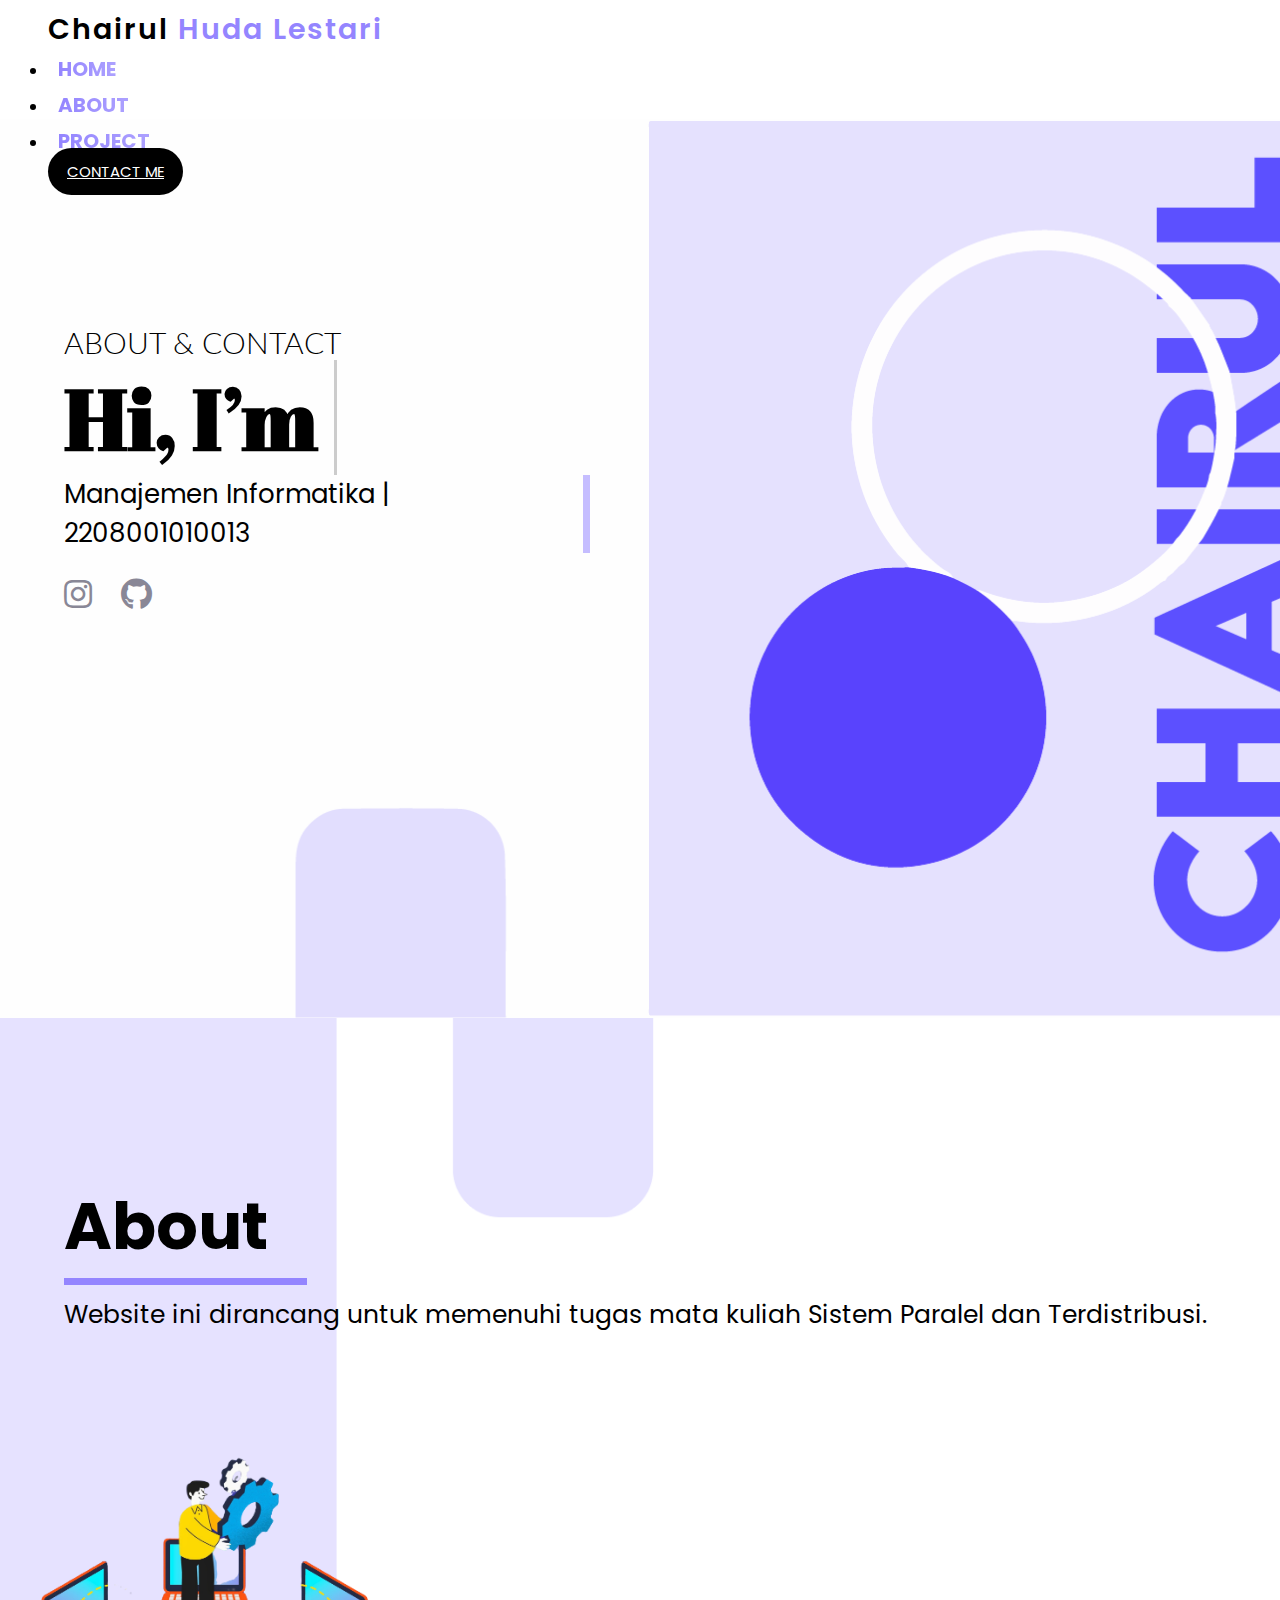
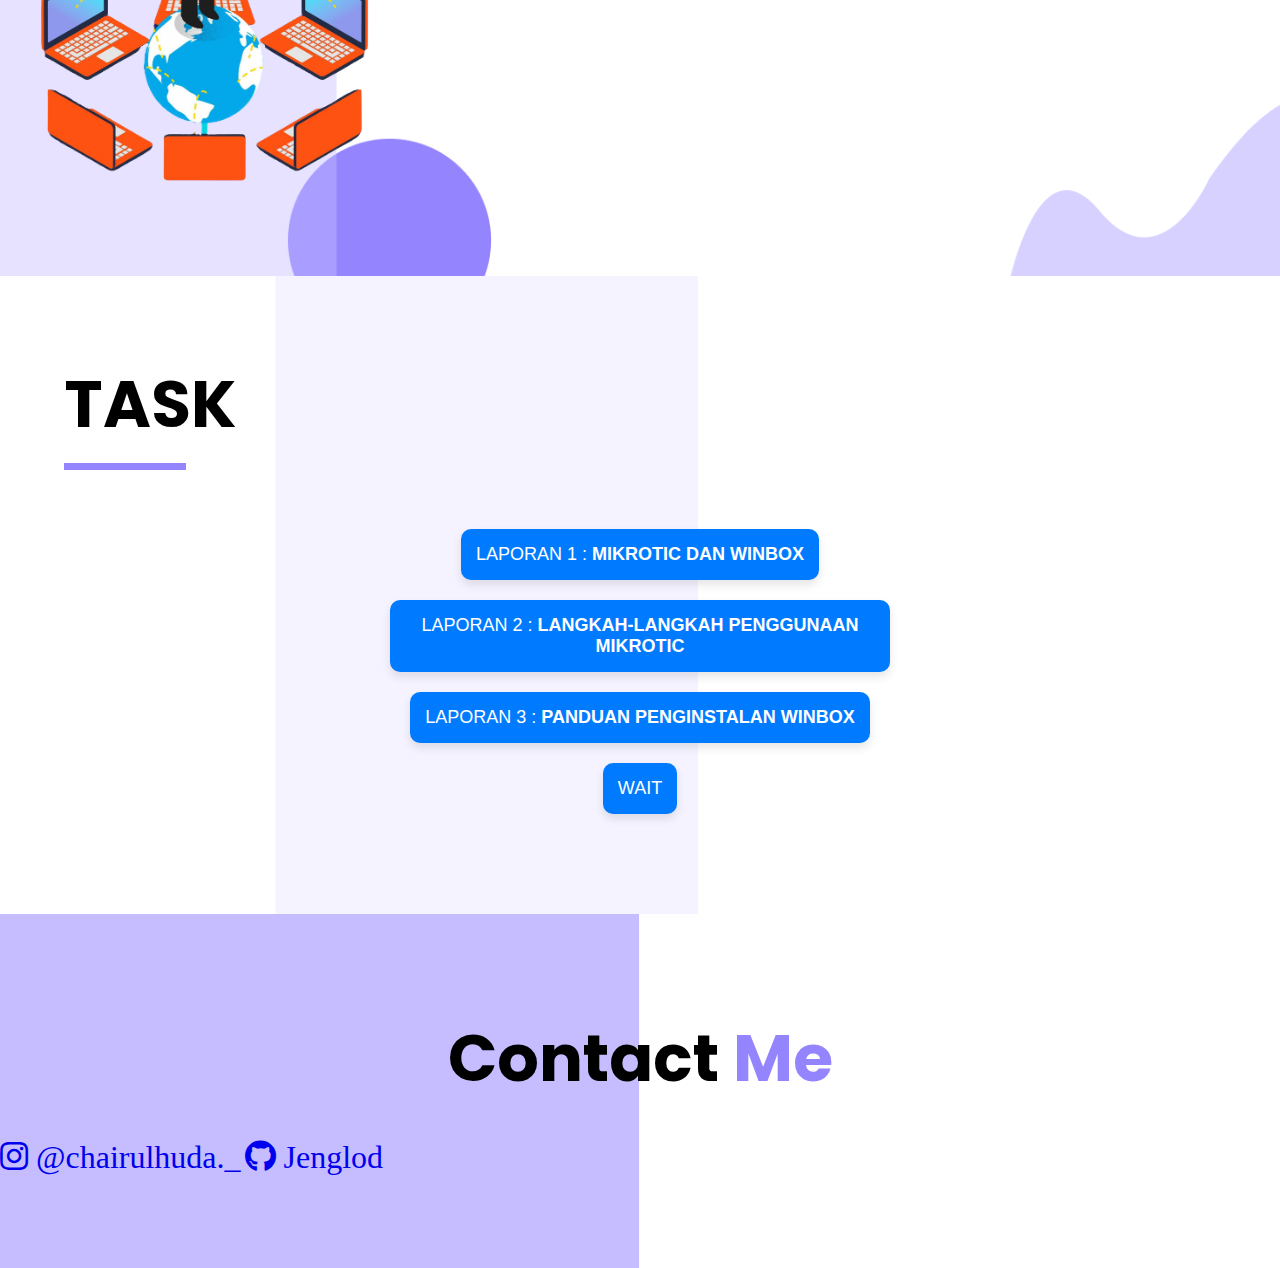
==== index.html @ 792268e4 "first commit" ====
<!doctype html>
<html lang="en">
  <head>
    <!-- Required meta tags -->
    <meta charset="utf-8">
    <meta name="viewport" content="width=device-width, initial-scale=1">

    <!--Font Awesome-->
    <link rel="stylesheet" type="text/css" href="https://cdnjs.cloudflare.com/ajax/libs/font-awesome/5.15.3/css/all.min.css">

    <!-- AOS Scroll -->
    <link rel="stylesheet" href="https://unpkg.com/aos@next/dist/aos.css" />

    <!-- Bootstrap CSS -->
    <link href="https://cdn.jsdelivr.net/npm/bootstrap@5.0.2/dist/css/bootstrap.min.css" rel="stylesheet" integrity="sha384-EVSTQN3/azprG1Anm3QDgpJLIm9Nao0Yz1ztcQTwFspd3yD65VohhpuuCOmLASjC" crossorigin="anonymous">

    <!-- Bootstrap Icons -->
    <link rel="stylesheet" href="https://cdn.jsdelivr.net/npm/bootstrap-icons@1.4.1/font/bootstrap-icons.css">
    <!--Font Awasome-->
    <link rel="stylesheet" type="text/css" href="https://cdnjs.cloudflare.com/ajax/libs/font-awesome/5.15.3/css/all.min.css">

    <!--Link ke css-->
    <link rel="stylesheet" href="style.css">

    <!-- Logo -->
    <link rel="shortcut icon" href="img/logo.png" type="image/png">

    <!--Google Font-->

    <!--poppins-->
    <link rel="preconnect" href="https://fonts.googleapis.com">
    <link rel="preconnect" href="https://fonts.gstatic.com" crossorigin>
    <link href="https://fonts.googleapis.com/css2?family=Poppins:wght@300;400;500;600;700&display=swap" rel="stylesheet"> 

    <!-- Abril Fatface -->
    <link rel="preconnect" href="https://fonts.googleapis.com">
    <link rel="preconnect" href="https://fonts.gstatic.com" crossorigin>
    <link href="https://fonts.googleapis.com/css2?family=Abril+Fatface&display=swap" rel="stylesheet"> 

    <!-- Lato -->
    <link rel="preconnect" href="https://fonts.googleapis.com">
    <link rel="preconnect" href="https://fonts.gstatic.com" crossorigin>
    <link href="https://fonts.googleapis.com/css2?family=Lato:wght@300;400;700;900&display=swap" rel="stylesheet"> 

    <title>Portofolio</title>
  </head>
  <body>
    
    <!-- Navbar -->
    <nav class="navbar navbar-expand-lg navbar-light">
      <div class="container-fluid">
        <a class="navbar-item" href="#">Chairul <span class="span">Huda Lestari</span></a>
        <button class="navbar-toggler" type="button" data-bs-toggle="collapse" data-bs-target="#navbarSupportedContent" aria-controls="navbarSupportedContent" aria-expanded="false" aria-label="Toggle navigation">
          <span class="navbar-toggler-icon"></span>
        </button>
        <div class="collapse navbar-collapse" id="navbarSupportedContent">
          <ul class="navbar-nav mb-2 mb-lg-0 ms-auto">
            <li class="nav-item">
              <a class="nav-link" aria-current="page" href="#home"><strong>Home</strong></a>
            </li>
            <li class="nav-item">
              <a class="nav-link" href="#about"><strong>About</strong></a>
            </li>
            <li class="nav-item">
              <a class="nav-link" href="#project"><Strong>Project</Strong></a>
            </li>
            <!-- <li class="nav-item">
              <a class="nav-link" href="#skills">skills</a>
            </li> -->
          </ul>
          <form class="d-flex">
            <a href="#contact" class="btn">Contact Me</a>
          </form>
        </div>
      </div>
    </nav>
    <!-- A Navbar -->



    <!-- Jumbotron -->
    <section id="home">
      <div class="jumbotron jumbotron-fluid">
        <div class="container-fluid text">
          <h2 class="display-4">about & contact</h2>
          <h1 class="h1">Hi, I’m <span class="span Chairul typed-text"></span><span class="cursor">&nbsp;</span></h1>
          <h3 class="lead">Manajemen Informatika | 2208001010013</h3>
          <!-- Sosial Media -->
              <div class="sosial-media">
                <!-- Instagram -->
                  <a href="https://www.instagram.com/chairulhuda._?igsh=MXJwbXltN24yOGU4dA==" target="blank"><i class="fab fa-instagram fa-2x"></i></a>
                <!-- Github -->
                  <a href="https://github.com/Jenglod" target="blank"><i class="fab fa-github fa-2x"></i></a>
              </div>
        </div>
      </div>
    </section>
    <!-- A Jumbotron -->

    <!-- About -->
    <section id="about">
      <div class="container-fluid">
        <div class="row justify-content-center d-flex align-items-center">
          <div class="col-lg-6 col-md-12 justify-content-center d-flex align-items-center">
            <div class="text-capitalize text-about">
              <h1>About <span></span></h1>
              <p>Website ini dirancang untuk memenuhi tugas mata kuliah Sistem Paralel dan Terdistribusi.</p>
            </div>
          </div> 
          <div class="col-lg-6 col-md-12 justify-content-center d-flex align-items-center">
            <div class="about-img">
              <img src="img/character.png" class="img-fluid" alt="" width="400">
            </div>
          </div>
        </div>
      </div>
    </section>
    <!-- About -->

    <!-- Selected Project -->
    <section id="project">
      <div class="container-fluid">
        <div class="title-project">
          <h1 class="project-isi">TASK</h1>
        </div>
      </div>
      <div class="button-list">
          <a href="laporan/laporan1.html" target="_blank">
              <button class="report-btn">LAPORAN 1 : <strong>MIKROTIC DAN WINBOX</strong></button>
          </a>
          <a href="laporan/laporan2.html" target="_blank">
              <button class="report-btn">LAPORAN 2 : <strong>LANGKAH-LANGKAH PENGGUNAAN MIKROTIC</strong></button>
          </a>
          <a href="laporan/laporan3.html" target="_blank">
              <button class="report-btn">LAPORAN 3 : <strong>PANDUAN PENGINSTALAN WINBOX</strong></button>
          </a>
          <a href="#" target="_blank">
              <button class="report-btn">WAIT</button>
          </a>
      </div>
  </section>
  
    <!-- A Selected Project -->

    <!-- Skills & Tools -->
    <!-- <section id="skills">
      <div class="container-fluid">
        <div class="title-skills">
          <h1>Skills <span>& Tools</span></h1>
        </div>
        <div class="row gambar-skills">
          <div class="col-lg-3 col-md-6">
            <div class="main-card">
              <img src="img/flogo.png" class="rounded" alt="...">
            </div>
          </div>
          <div class="col-lg-3 col-md-6">
            <div class="main-card">
              <img src="img/alogo.png" class="rounded" alt="...">
            </div>
          </div>
          <div class="col-lg-3 col-md-6">
            <div class="main-card">
              <img src="img/hlogo.png" class="rounded" alt="...">
            </div>
          </div>
          <div class="col-lg-3 col-md-6">
            <div class="main-card">
              <img src="img/clogo.png" class="rounded" alt="...">
            </div>
          </div>
        </div>
      </div>
    </section> -->
    <!-- A Skills & Tools -->

    <!-- Promise -->
    <!-- <section id="promise">
      <div class="container-fluid">
        <div class="promise-title">
          <h1>Four <span>thing</span> i always <span>promise</span></h1>
        </div>
        <div class="row datar-promise d-flex justify-content-center">
          <div class="col-lg-6 col-md-6 isi-card d-flex justify-content-center">
            <div class="card">
              <div class="card-body">
                <h5 class="card-title">one time revision</h5>
                <p class="card-text">All of the revision will updated on time. But with best design quality that can make you safety.</p>
              </div>
            </div>
          </div>
          <div class="col-lg-6 col-md-6 isi-card d-flex justify-content-center">
            <div class="card">
              <div class="card-body">
                <h5 class="card-title">design you'll like</h5>
                <p class="card-text">This is What i love to do, so I’ll make sure you’re happy with the result. We’ll work as team and we’ll get a new target.</p>
              </div>
            </div>
          </div>
          <div class="col-lg-6 col-md-6 isi-card d-flex justify-content-center">
            <div class="card">
              <div class="card-body">
                <h5 class="card-title">Good Comunication</h5>
                <p class="card-text">Communication is definitely the most important in work, i can speak english a little bit.</p>
              </div>
            </div>
          </div>
          <div class="col-lg-6 col-md-6 isi-card d-flex justify-content-center">
            <div class="card">
              <div class="card-body">
                <h5 class="card-title">Healty Relationship</h5>
                <p class="card-text">No dramas or difficult relationships. I’m here to make your life easier, solve your problems, and grow your bussiness.</p>
              </div>
            </div>
          </div>
        </div>
      </div>
    </section> -->
    <!-- A Promise -->

    <!-- Testimonial-->
    <!-- <section id="testimonial">
      <div class="container-fluid">
        <div class="row justify-content-center d-flex row-testi">
          <div class="col-lg-5 one">
              <i class="fas fa-quote-left fa-4x"></i>
              <h4>work with alena is such a happiness for me. She is very humble, smart and helpful.  I recommended her to you guys who needs a design stuff.</h4>
              <h2>Audie Canrbre</h2>  
          </div>
          <div class="col-lg-5 two">
            <div class="img-testi">
              <img src="img/pointing.png" width="500" class="img-fluid" alt="">
            </div>
          </div>
        </div>
      </div>
    </section> -->
    <!-- A Testimonial -->

    <!-- Contact -->
    <section id="contact" style=>
        <div class="container">
            <div class="row text-center mb-5">
                <div class="contact-title">
                  <h1>Contact <span>Me</span></h1>
                </div>
            </div>
            <div class="row d-flex justify-content-center"> 
                <!-- Instagram -->
                  <a href="https://www.instagram.com/chairulhuda._?igsh=MXJwbXltN24yOGU4dA==" target="blank"><i class="fab fa-instagram fa-2x"> @chairulhuda._</i></a>
                <!-- Github -->
                  <a href="https://github.com/Jenglod" target="blank"><i class="fab fa-github fa-2x mt-3"> Jenglod</i></a>
              </div>                
            </div>
        </div>
    </section>
    <!-- A Contact -->



    <script>

        const scriptURL = 'https://script.google.com/macros/s/AKfycbyryaU-KiFb08lpVh-oX93cfQUVIY0eqyBaOvOTH4bNhMmSThbh1AUxTV34DVG1GoQMNQ/exec'
        const form = document.forms['contact-my-website']
        const btnKirim = document.querySelector('.btn-kirim');
        const btnLoading = document.querySelector('.btn-loading');
        const btnDAlert = document.querySelector('.my-alert');

        form.addEventListener('submit', e => {
        e.preventDefault()
        // ketika tombol submit di klik 
        // tampilkan tombol loading , hilangkan tombol kirim
        btnLoading.classList.toggle("d-none");
        btnKirim.classList.toggle("d-none");
        fetch(scriptURL, { method: 'POST', body: new FormData(form)})
            .then(response => {
                // tampilkan tombol kirim , hilangkan tombol loading
                btnLoading.classList.toggle("d-none");
                btnKirim.classList.toggle("d-none");
                // tampilkan alert
                btnDAlert.classList.toggle('d-none');
                // reset tulisan input form nya
                form.reset()
                console.log('Success!', response)})
            .catch(error => console.error('Error!', error.message))
        })
    </script>
    <script src="https://code.jquery.com/jquery-3.2.1.min.js"></script>
    <script type="text/javascript">
        $(document).ready(function(){
            $('ul li a').click(function(){
                $('li a').removeClass("active");
                $(this).addClass("active");
            });
        });
    </script>

    <!-- Script untuk menghilangkan navigasi collapse jika dikilk akan hilang -->

    <script type="text/javascript">    
        $('.js-scroll-trigger').click(function() {
            $('.navbar-collapse').collapse('hide');
        });
    </script>

    <!-- Akhir -->

    <!-- fungsi script adalah membuat hover card ke atas -->
    <script>
        $(document).ready(function(){

            $('.col-md-4').hover(
                //trigger ketika mouse di sentuh
                function(){
                    $(this).animate({
                        marginTop: "-=1%",
                    },200);
                },

                //trigger  when mouse out
                function(){
                    $(this).animate({
                        marginTop: "0%"
                    },200);
                }
            );
        });
    </script>


    <script>
      const typedTextSpan = document.querySelector(".typed-text");
      const cursorSpan = document.querySelector(".cursor");

      const textArray = ["Chairul"];
      const typingDelay = 100;
      const erasingDelay = 100;
      const newTextDelay = 2500; // Delay between current and next text
      let textArrayIndex = 0;
      let charIndex = 0;

      function type() {
        if (charIndex < textArray[textArrayIndex].length) {
          if(!cursorSpan.classList.contains("typing")) cursorSpan.classList.add("typing");
          typedTextSpan.textContent += textArray[textArrayIndex].charAt(charIndex);
          charIndex++;
          setTimeout(type, typingDelay);
        } 
        else {
          cursorSpan.classList.remove("typing");
            setTimeout(erase, newTextDelay);
        }
      }

      function erase() {
          if (charIndex > 0) {
          if(!cursorSpan.classList.contains("typing")) cursorSpan.classList.add("typing");
          typedTextSpan.textContent = textArray[textArrayIndex].substring(0, charIndex-1);
          charIndex--;
          setTimeout(erase, erasingDelay);
        } 
        else {
          cursorSpan.classList.remove("typing");
          textArrayIndex++;
          if(textArrayIndex>=textArray.length) textArrayIndex=0;
          setTimeout(type, typingDelay + 1100);
        }
      }

      document.addEventListener("DOMContentLoaded", function() { // On DOM Load initiate the effect
        if(textArray.length) setTimeout(type, newTextDelay + 250);
      });
     </script>


     <!-- navbar scroll -->
     <script>
      document.addEventListener("scroll", function () {
        const navbar = document.querySelector("nav");

        if (this.body.scrollTop > 1 || this.documentElement.scrollTop > 1) {
          navbar.classList.add("nav-scrolled", "fixed-top");
        } else {
          navbar.classList.remove("nav-scrolled", "fixed-top");
        }
      });
    </script>   

    <!-- Option 1: Bootstrap Bundle with Popper -->
    <script src="https://cdn.jsdelivr.net/npm/bootstrap@5.0.2/dist/js/bootstrap.bundle.min.js" integrity="sha384-MrcW6ZMFYlzcLA8Nl+NtUVF0sA7MsXsP1UyJoMp4YLEuNSfAP+JcXn/tWtIaxVXM" crossorigin="anonymous"></script>
  </body>
</html>
---- style.css ----
*{
	padding: 0;
	margin: 0;
	box-sizing: border-box;
}
/* Main Color */
:root {
  --lightpurple: #C5BDFF;
  --poppins: 'Poppins', sans-serif;
  --black: #000000;
  --abril: 'Abril Fatface', cursive;
  --lato:  'Lato', sans-serif;
  --purple: #9485FF;
  --darkgray: #6E6C78;
  --white: #FFFFFF;
  --lightgray: #898796;
}
::selection {
  color: var(--lightpurple);
  background: CornflowerBlue;
  background-color: var(--black);
}
.nav-scrolled {
  background: white !important;
}
/*Navbar*/
.navbar{
	font-family: var(--poppins);
	background-color: white;
}
.navbar-toggler{
	border: none !important;
}
.navbar-toggler:focus,
.navbar-toggler:active,
.navbar-toggler-icon:focus {
    outline: none;
    box-shadow: none;
}
.navbar .container-fluid .navbar-item{
	font-size: 28.5px;
	letter-spacing: 2px;
	font-weight: 550;
	color: black;
	text-decoration: none;
}
.navbar .container-fluid .span{
	color: var(--purple)
}
.navbar .navbar-nav .nav-item a{
	font-weight: 400;
	font-size: 20px;
	text-transform: uppercase;
	color: black;
}
.d-flex .btn{
	font-size: 15px;
	background-color: black;
	border-radius: 50px;
	color: var(--white);
	text-transform: uppercase;
	padding: 13px 19px;
}
.d-flex .btn:hover{
	background-color: var(--purple);
	color: var(--white);
	transition: 0.5;
}
/*jumbotron*/
.jumbotron .text{
	padding-bottom: 6rem;
}
.jumbotron{
	background-image: url(img/HOME.png) !important;
	background-size: cover;
	height: 100vh;
	margin-top: -74px;	
	background-position: center;
}
.jumbotron .text h2{
	text-transform: uppercase;
	font-family: var(--lato);
	font-size: 24px;
	font-weight: 300;
	padding-top: 9.5rem;
}
.jumbotron .text h1{
	text-transform: capitalize;
	font-family: var(--poppins);
	font-size: 75px;
	color: black;
	overflow: hidden;
}
@keyframes blink {
  0% {
    background-color: #ccc;
  }

  49% {
    background-color: #ccc;
  }

  50% {
    background-color: transparent;
  }

  99% {
  	background-color: transparent;
  }
  100% {
  	background-color: #ccc;
  }
}
.jumbotron .text h1 .cursor{
	display: inline-block;
	background-color: #ccc;
	margin-left: 0.1rem;
	width: 3px;
	animation: blink 1s infinite;
}
.jumbotron .text h1 .cursor .typing {
	animation: none;
}
.jumbotron .text span{	
	color: var(blue);
}

.jumbotron .text h3{
	text-transform: capitalize;
	font-family: var(--poppins);
	font-size: 24px;
	font-weight: 400;
	display: flex;
	padding-bottom: 25px;
}
.jumbotron .text h3::after{
	content: '';
	display: block;
	border-right: 7px solid var(--lightpurple);
	width: 5px;
}
.jumbotron .sosial-media a{
	text-decoration: none;
	color: var(--lightgray);
	padding-right: 25px;
	width: 50px;
	height: 50px;
}
/*About*/
#about{
	padding-bottom: 4rem;
}
.text-about{
	padding-top: 5rem;
}
.text-about h1{
	font-family: var(--poppins);
	font-size: 50px;
	text-align: left;
	padding-bottom: 20px;
}
.text-about h1:after{
	content: '';
	display: block;
	border-bottom: 7px solid var(--purple);
	width: 20%;
	padding-bottom: 2px;
	margin-bottom: -9px;
}
.text-about span{
	color: var(--purple);
}
.text-about p{
	font-family: var(--poppins);
	font-size: 23px;
	text-transform: none;
}
.about-img{
	padding-top: 9rem;
}
/*project*/
#project{
	padding: 5rem 0;
	background-image: url(img/back.png);
	background-size: cover
}

/* Mengatur tombol agar tersusun secara vertikal */
.button-list {
    display: flex;
    flex-direction: column;
    align-items: center;
    gap: 20px; /* Jarak antara tombol */
    padding: 20px;
}

/* Gaya untuk tombol laporan */
.report-btn {
    width: 100%; /* Mengisi lebar penuh */
    max-width: 500px; /* Lebar maksimal tombol */
    padding: 15px;
    background-color: #007BFF; /* Warna biru */
    color: white;
    border: none;
    border-radius: 10px;
    font-size: 18px;
    cursor: pointer;
    box-shadow: 0px 5px 10px rgba(0, 0, 0, 0.1);
    transition: background-color 0.3s ease, transform 0.2s ease;
}

/* Efek saat di-hover */
.report-btn:hover {
    background-color: #0056b3;
    transform: translateY(-3px); /* Efek naik saat di-hover */
}

/* Efek saat tombol ditekan */
.report-btn:active {
    transform: translateY(0); /* Kembali ke posisi semula */
    box-shadow: 0px 3px 6px rgba(0, 0, 0, 0.15); /* Bayangan lebih kecil */
}


#carouselExampleFade .carousel-control-prev{
	background-color: var(--lightpurple);
	border-radius: 50%;
	height: 59px;
	width: 60.5px;
	top: 45%;
	left: 5%;
}
#carouselExampleFade .carousel-control-next{
	background-color: var(--lightpurple);
	border-radius: 50%;
	height: 59px;
	width: 60.5px;
	top: 45%;
	right: 5%;
}
.title-project h1{
	font-family: var(--poppins);
	font-size: 50px;
	padding-bottom: 3rem;
}
.title-project h1:after{
	content: '';
	display: block;
	border-bottom: 7px solid var(--purple);
	width: 10%;
	padding-bottom: 9px;
	margin-bottom: -9px;
}
.title-project span{
	color: var(--purple);
}

/*skills&toools*/
#skills{
	padding: 4rem 0;
}
.title-skills h1{
	font-family: var(--abril);
	font-size: 50px;
	padding-bottom: 4rem;
}
.title-skills h1:after{
	content: '';
	display: block;
	border-bottom: 7px solid var(--purple);
	width: 8%;
	padding-bottom: 9px;
	margin-bottom: -9px;
}
.title-skills span{
	color: var(--purple);
}
#skills .container-fluid .gambar-skills .col-lg-3{
	padding-bottom: 3.5rem;
}
#skills .container-fluid .gambar-skills .col-lg-3 img:hover{
	filter: invert(15%);
}
/*Promise*/
#promise{
	padding: 4rem 0;
	background-image: url(img/THINGS.png);
	background-size: cover;
}
.promise-title h1{
	text-transform: capitalize;
	font-family: var(--abril);
	font-size: 50px;
	text-align: left;
	padding-bottom: 2rem;
}
.promise-title span{
	color: var(--purple);
}
.datar-promise .isi-card{
	padding-bottom: 2rem;
}
#promise .card{
	border: 3px solid var(--lightpurple);
	padding: 1rem 0.6rem 2rem 0.6rem;
	font-family: var(--poppins);
	width: 35rem;
}
#promise .card-title{
	font-size: 28px;
	font-weight: bold;
	text-transform: capitalize;
}
#promise .card-text{
	font-size: 18px;
	font-weight: 400;
	color: var(--purple)
}

/*Testimonial*/
#testimonial{
	padding: 4rem 0;
}
#testimonial .col-lg-5{
	background-color: var(--lightpurple);
}
#testimonial .one{
	padding-top: 1.7rem;
	padding-left: 15px;  
}
#testimonial .one i{
	color: var(--purple);
	padding-bottom: 15px;
}
#testimonial .one h4{
	font-family: var(--poppins);
	font-weight: 400;
	font-size: 25px;
	padding-bottom: 15px;
}
#testimonial .one h2{
	font-size: 35px;
	font-family: var(--poppins);
	font-weight: 600;
	color: var(--purple);
	padding-bottom: 2rem;
}
/*Contact*/
#contact{
	padding: 6rem 0;
	background-image: url(img/contact.png);
	background-size: cover;
}
.img-contact{
	margin-top: -1.5rem;
}
.contact-title h1{
	text-transform: capitalize;
	font-family: var(--poppins);
	font-size: 50px;
	text-align: center;
	padding-bottom: 2rem;
}

.contact-title span{
	color: var(--purple);
}
#contact form .form-label{
	font-family: var(--poppins);
	font-size: 22px;
}
#contact form input{
	border-radius: 0%;
	color: var(--purple);
}
#contact textarea{
	border-radius: 0%;
	color: var(--purple);
}

/*deskop version biasa*/
@media (min-width: 992px) {	
	/*navbar*/
	.navbar{
		padding: 0.5rem 3rem;
		background: transparent;
	}
	.navbar .navbar-nav .nav-item{
		padding: 3px 10px;
	}
	.navbar .navbar-nav .nav-item a{
		background: linear-gradient(to right, var(--purple), var(--lightpurple));
		background-size: 200%;
		-webkit-background-clip: text;
		-webkit-text-fill-color: transparent;
		transition: 0.5s ease-out;
	}
	.navbar .navbar-nav .nav-item a:hover{
		background-position: -100%;
	}
	/* jumbotron */
	.jumbotron .text {
		padding-left: 4rem;
		top: 36%;
		position: absolute;
	}
	.jumbotron .text h2{
		text-transform: uppercase;
		font-family: var(--lato);
		font-size: 30px;
		font-weight: 300;
		padding-top: 0;
	}
	.jumbotron .text h1{
		text-transform: capitalize;
		font-family: var(--abril);
		font-size: 85px;
		color: black;
	}
	.jumbotron .text span{
		color: var(--black);
	}
	.jumbotron .text h3{
		text-transform: capitalize;
		font-family: var(--poppins);
		font-size: 26px;
		font-weight: 400;
		display: flex;
		padding-bottom: 25px;
	}
	.jumbotron .text h3::after{
		content: '';
		display: block;
		border-right: 7px solid var(--lightpurple);
		width: 4%;
	}
	.jumbotron .sosial-media a{
		text-decoration: none;
		color: var(--lightgray);
		padding-right: 25px;
		width: 70px;
		height: 70px;
	}
	.jumbotron .sosial-media a:hover{
		color: var(--purple);
	}
	/*About*/
	.text-about{
		padding: 10rem 0 0 4rem;
	}
	.text-about h1{
		font-size: 65px;
	}
	.text-about span{
		color: var(--purple);
	}
	.text-about p{
		font-size: 25px;
	}
	#about{
		background-image: url(img/ABOUT.png);
		background-size: cover;
		height: auto;
	}
	.about-img{
		padding-top: 5rem;
	}
	/*project*/
	#carouselExampleFade .carousel-inner .carousel-item img{
		height: 80vh;
	} 
	.title-project h1{
		font-size: 65px;
		padding-left: 4rem; 
	}
	/*skills&tools*/
	#skills{
		background-image: url(img/SKILLS.png);
		background-size: cover;

	}
	.title-skills h1{
		padding-left: 4rem;
		font-size: 65px;
	}
	.gambar-skills{
		padding-left: 4rem;
	}
	/*promise*/
	#promise{
		background-image: url(img/THINGS.png);
		background-size: cover;
	}
	.promise-title h1{
		font-size: 65px;
		text-align: center;
	}
	#promise .datar-promise{
		margin: 0 4.5rem;
	}
	/*testimonial*/
	#testimonial .one{
		padding-top: 6rem;
		padding-left: 3rem;
		border-top-left-radius: 10px;
		border-bottom-left-radius: 10px;  
	}
	#testimonial .two{
		border-top-right-radius: 10px;
		border-bottom-right-radius: 10px;  
	}
	.contact-title  h1{
		font-size: 65px;
	}
}
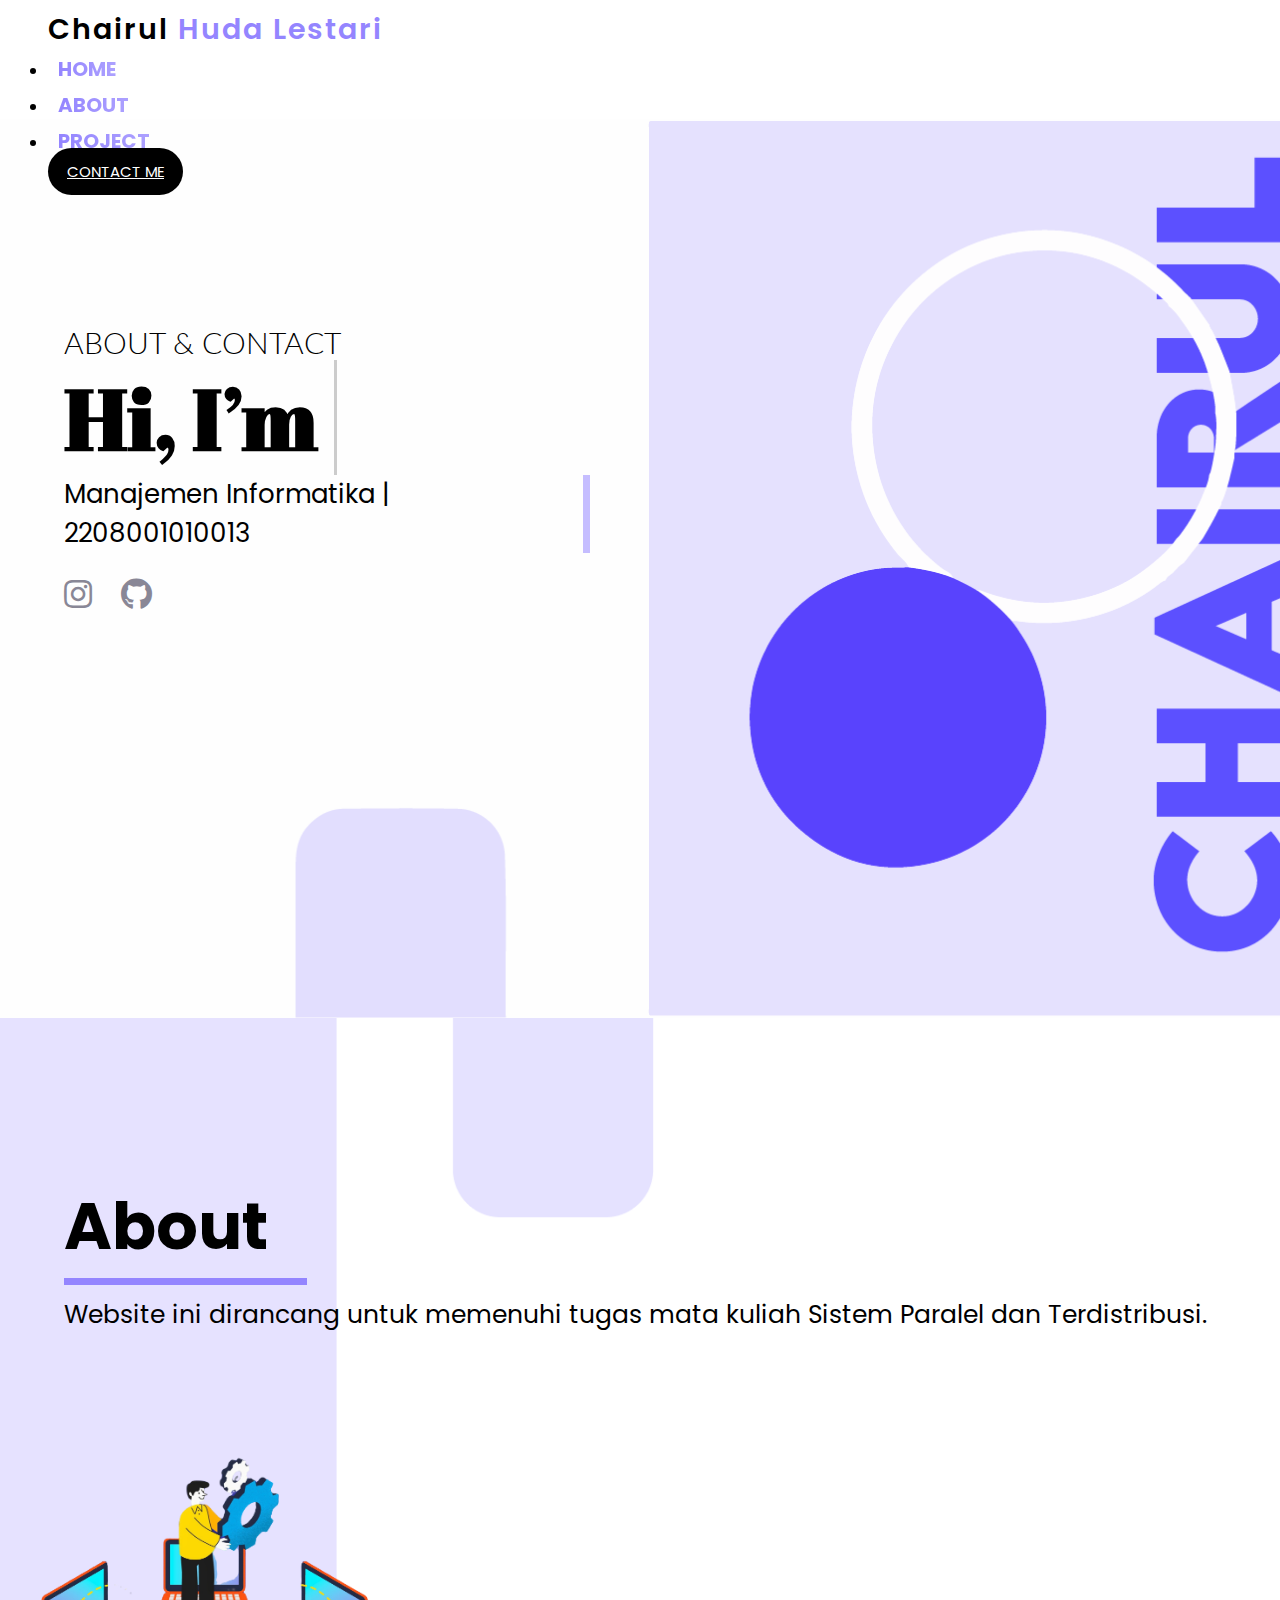
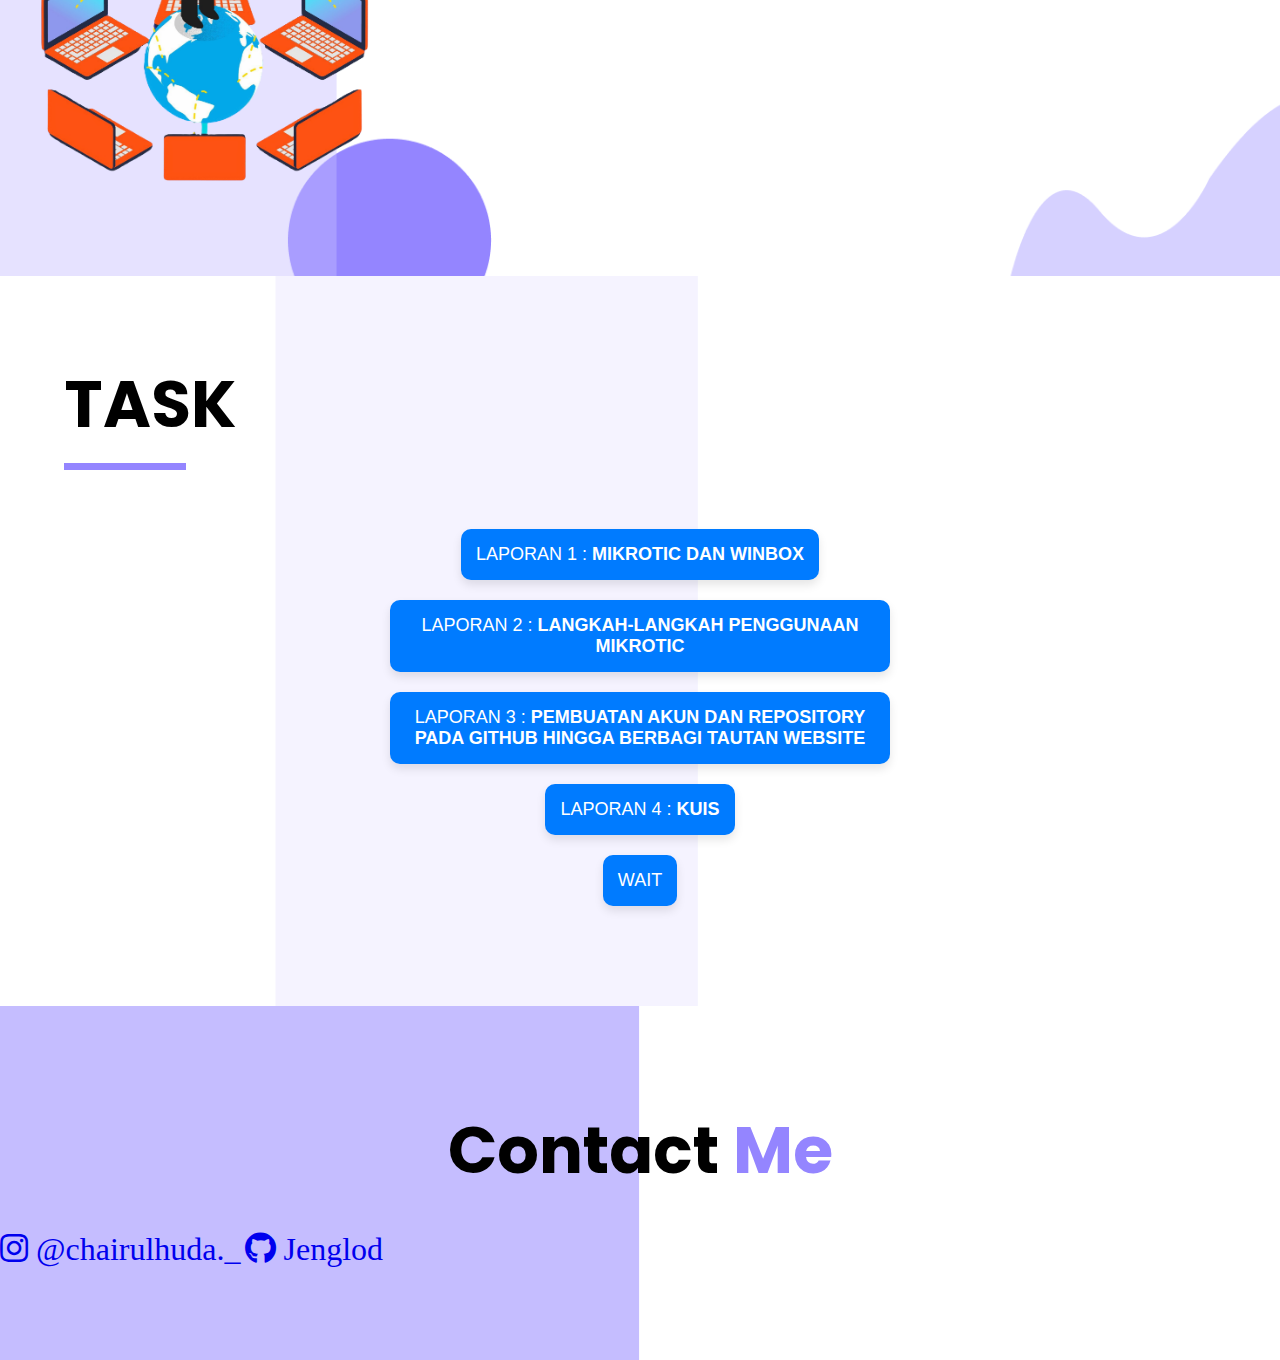
==== commit c9d5af5c: "menambahkan tombol laporan 4, menambah file laporan 4 dan mengubah isi dari laporan 3" ====
--- a/index.html
+++ b/index.html
@@ -132,8 +132,11 @@
               <button class="report-btn">LAPORAN 2 : <strong>LANGKAH-LANGKAH PENGGUNAAN MIKROTIC</strong></button>
           </a>
           <a href="laporan/laporan3.html" target="_blank">
-              <button class="report-btn">LAPORAN 3 : <strong>PANDUAN PENGINSTALAN WINBOX</strong></button>
+              <button class="report-btn">LAPORAN 3 : <strong>PEMBUATAN AKUN DAN REPOSITORY PADA GITHUB HINGGA BERBAGI TAUTAN WEBSITE</strong></button>
           </a>
+          <a href="laporan/laporan4.html" target="_blank">
+            <button class="report-btn">LAPORAN 4 : <strong>KUIS</strong></button>
+        </a>
           <a href="#" target="_blank">
               <button class="report-btn">WAIT</button>
           </a>
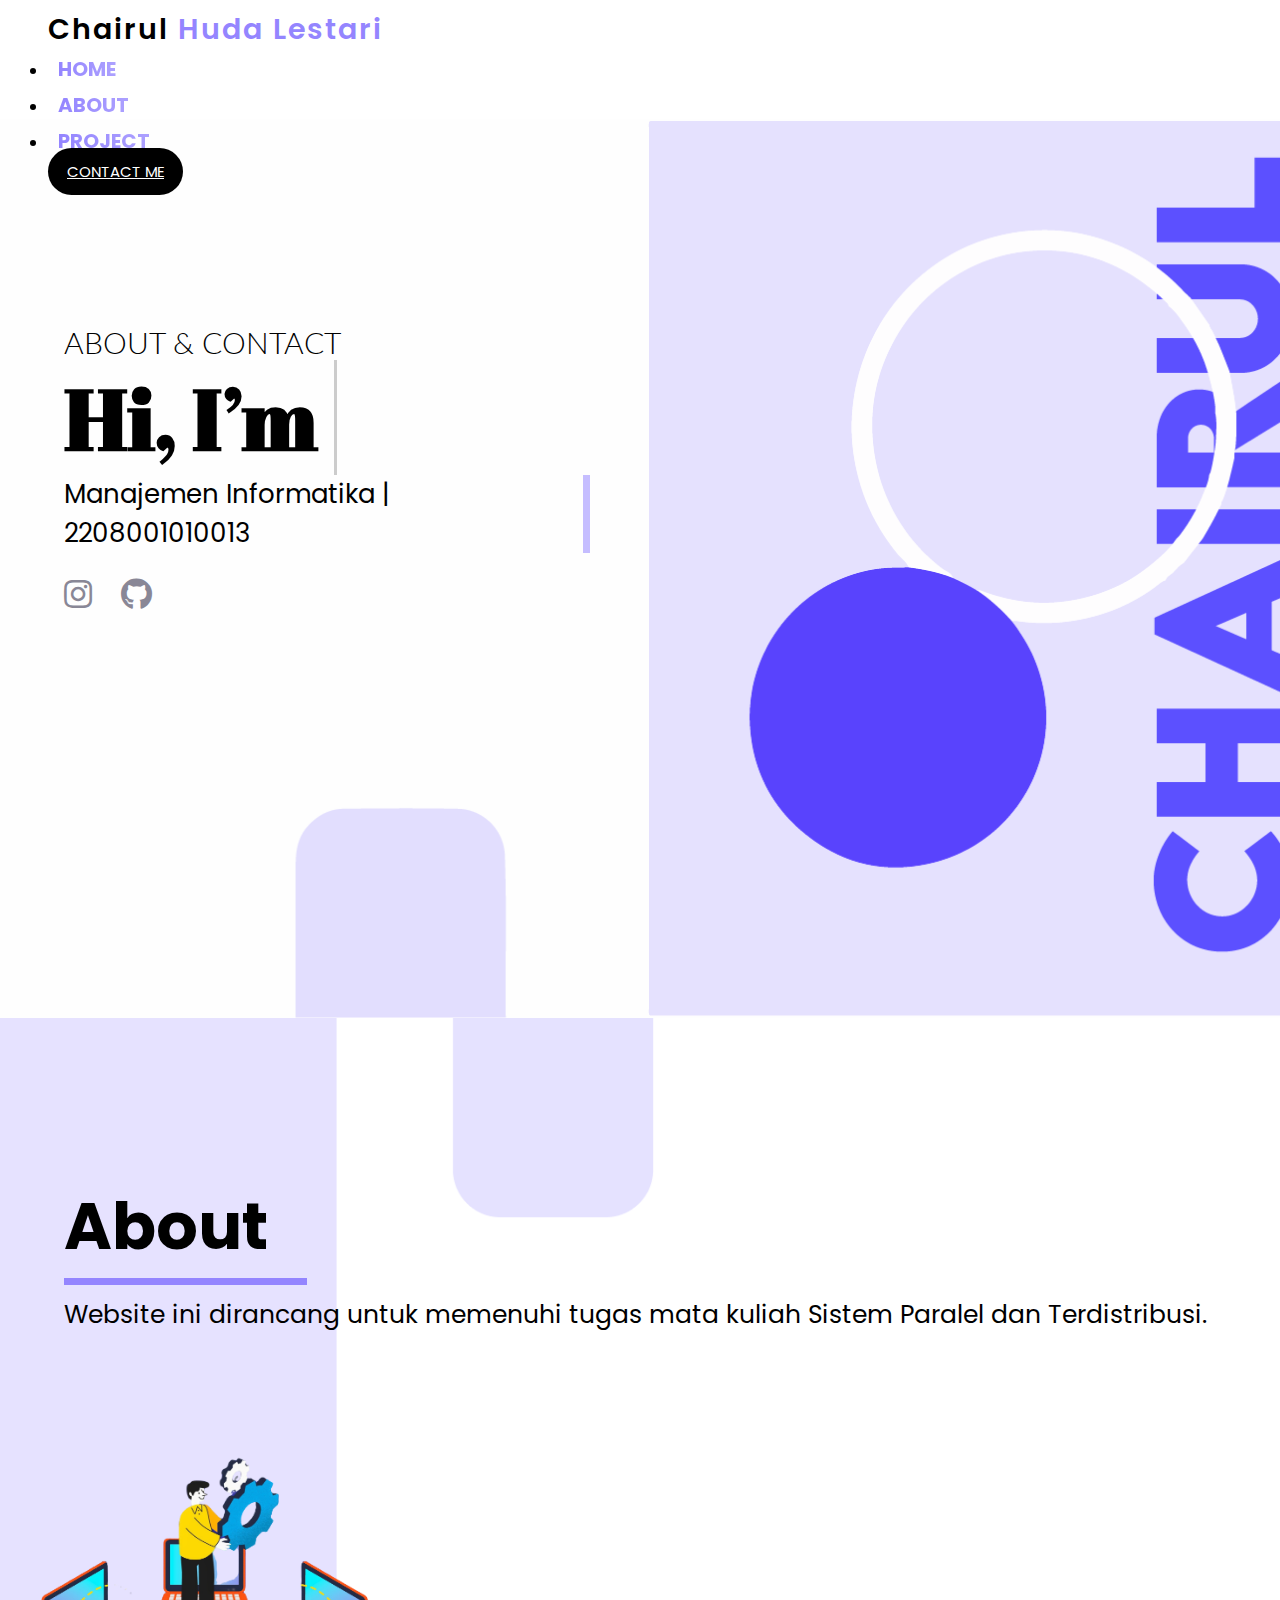
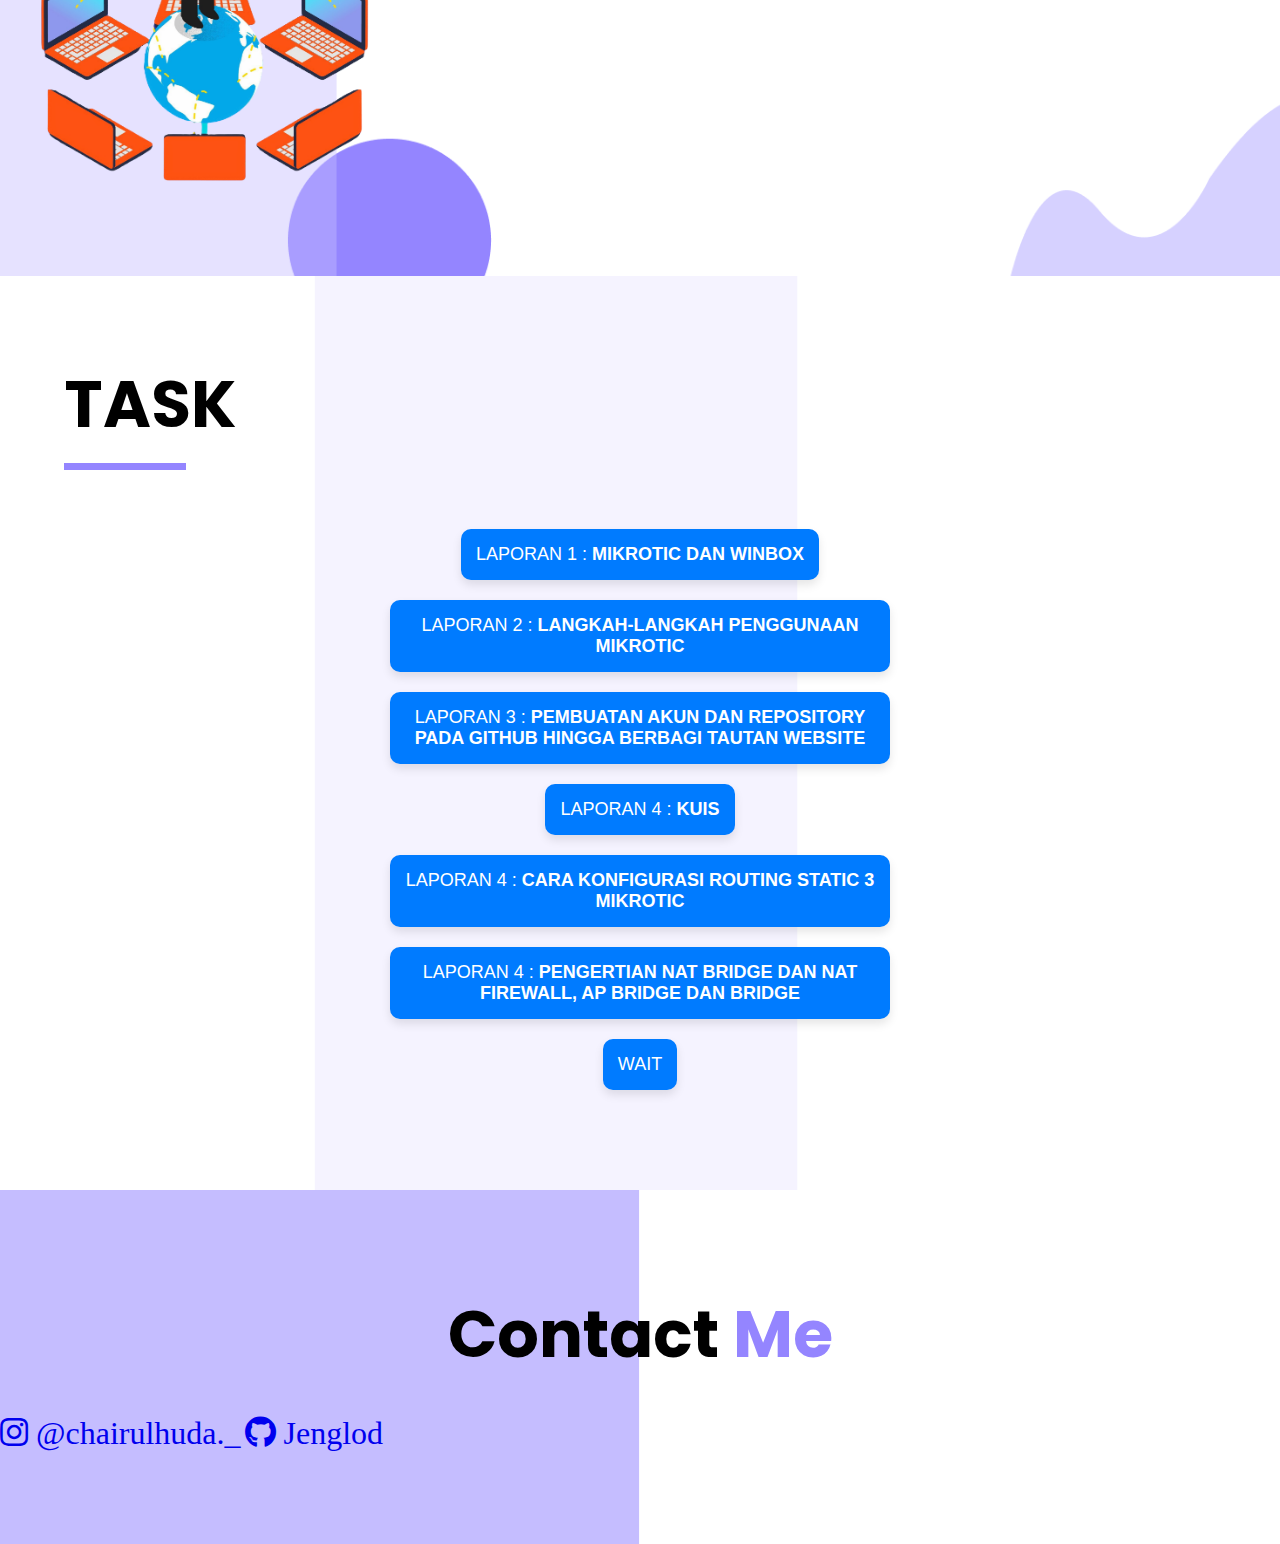
==== commit 1a52eda1: "tambah laporan 5 dan 6" ====
--- a/index.html
+++ b/index.html
@@ -136,7 +136,13 @@
           </a>
           <a href="laporan/laporan4.html" target="_blank">
             <button class="report-btn">LAPORAN 4 : <strong>KUIS</strong></button>
-        </a>
+          </a>
+          <a href="laporan/laporan5.html" target="_blank">
+            <button class="report-btn">LAPORAN 4 : <strong>CARA KONFIGURASI ROUTING STATIC 3 MIKROTIC</strong></button>
+          </a>
+          <a href="laporan/laporan6.html" target="_blank">
+            <button class="report-btn">LAPORAN 4 : <strong>PENGERTIAN NAT BRIDGE DAN NAT FIREWALL, AP BRIDGE DAN BRIDGE</strong></button>
+          </a>
           <a href="#" target="_blank">
               <button class="report-btn">WAIT</button>
           </a>
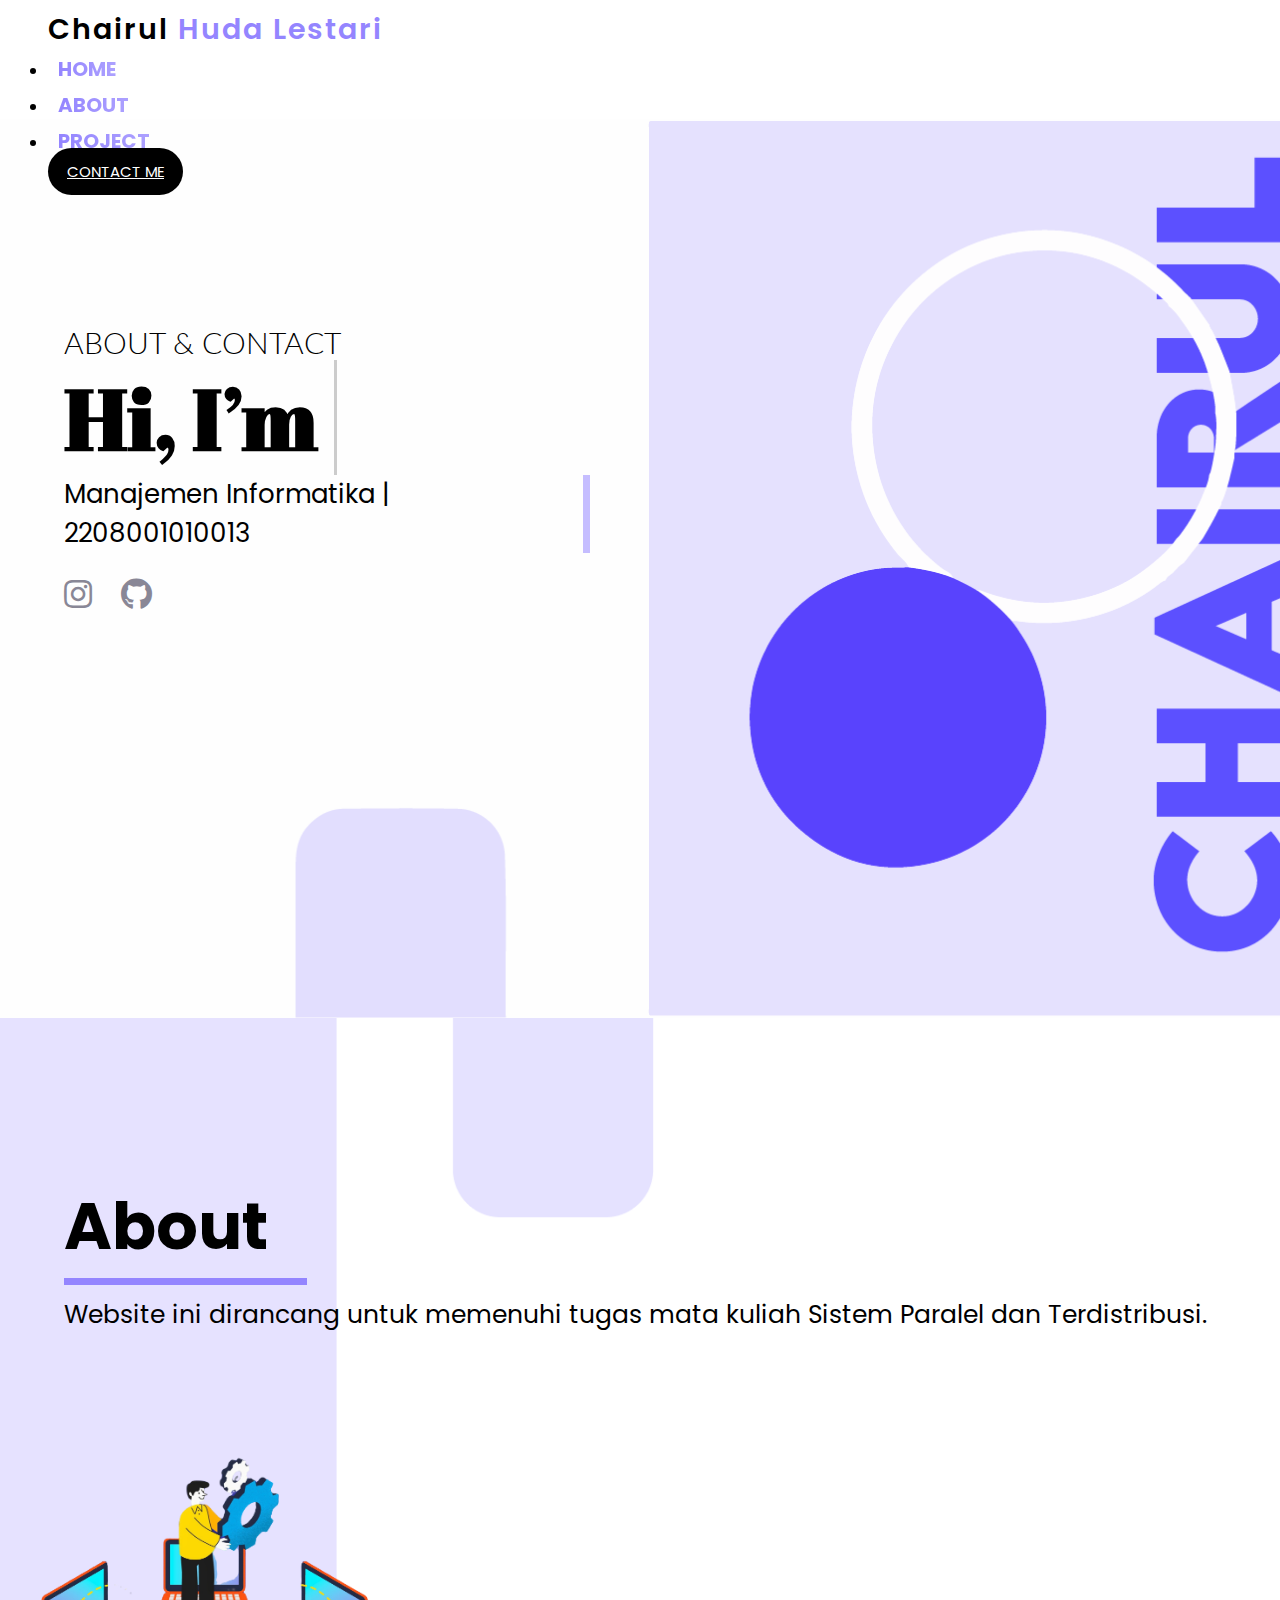
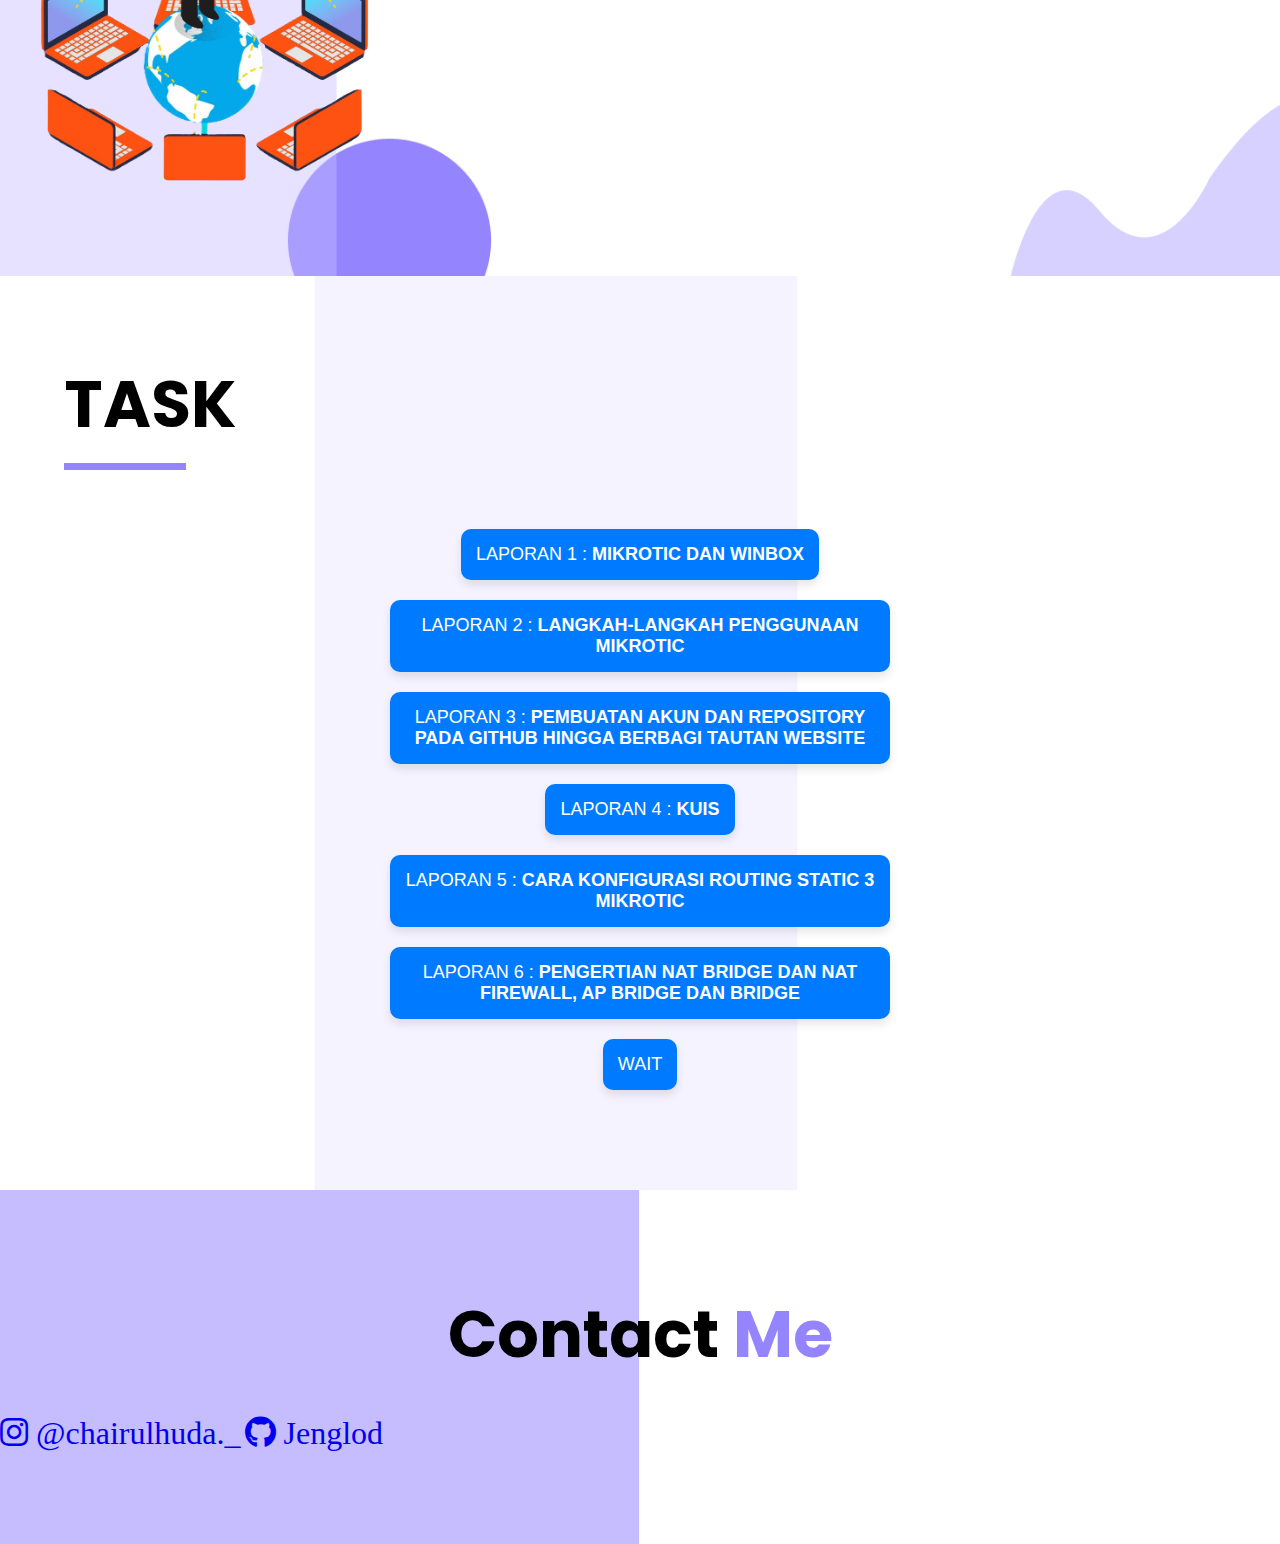
==== commit 7768037a: "Perubahan Nama Button" ====
--- a/index.html
+++ b/index.html
@@ -138,10 +138,10 @@
             <button class="report-btn">LAPORAN 4 : <strong>KUIS</strong></button>
           </a>
           <a href="laporan/laporan5.html" target="_blank">
-            <button class="report-btn">LAPORAN 4 : <strong>CARA KONFIGURASI ROUTING STATIC 3 MIKROTIC</strong></button>
+            <button class="report-btn">LAPORAN 5 : <strong>CARA KONFIGURASI ROUTING STATIC 3 MIKROTIC</strong></button>
           </a>
           <a href="laporan/laporan6.html" target="_blank">
-            <button class="report-btn">LAPORAN 4 : <strong>PENGERTIAN NAT BRIDGE DAN NAT FIREWALL, AP BRIDGE DAN BRIDGE</strong></button>
+            <button class="report-btn">LAPORAN 6 : <strong>PENGERTIAN NAT BRIDGE DAN NAT FIREWALL, AP BRIDGE DAN BRIDGE</strong></button>
           </a>
           <a href="#" target="_blank">
               <button class="report-btn">WAIT</button>
